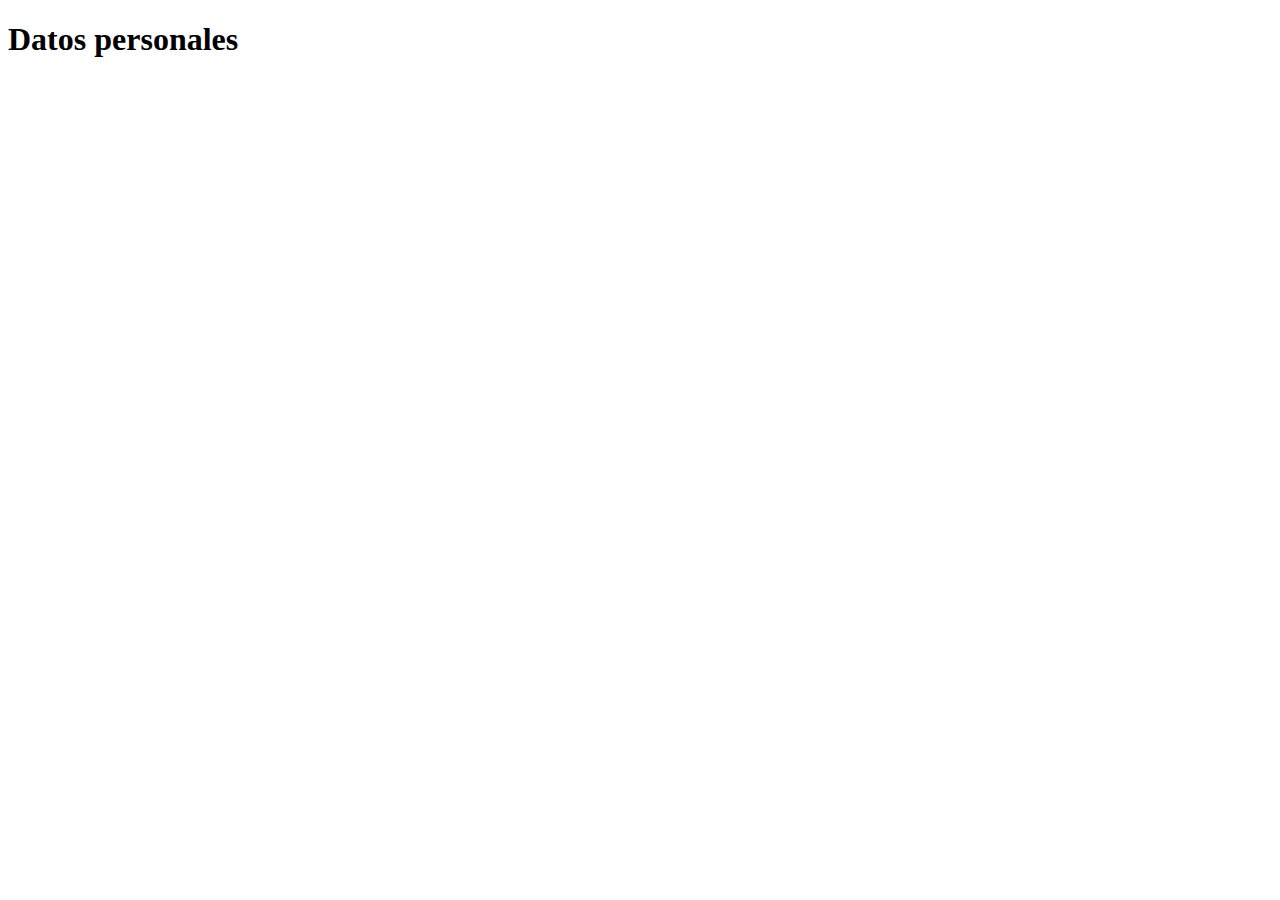
==== Tarea 1/index.html @ 672814fe "Add files via upload" ====
<!DOCTYPE html>
<html lang="en">
<head>
    <meta charset="UTF-8">
    <meta http-equiv="X-UA-Compatible" content="IE=edge">
    <meta name="viewport" content="width=device-width, initial-scale=1.0">
    <title>Tarea 1</title>
</head>
<body>
    <h1>Datos personales</h1>
</body>
</html>
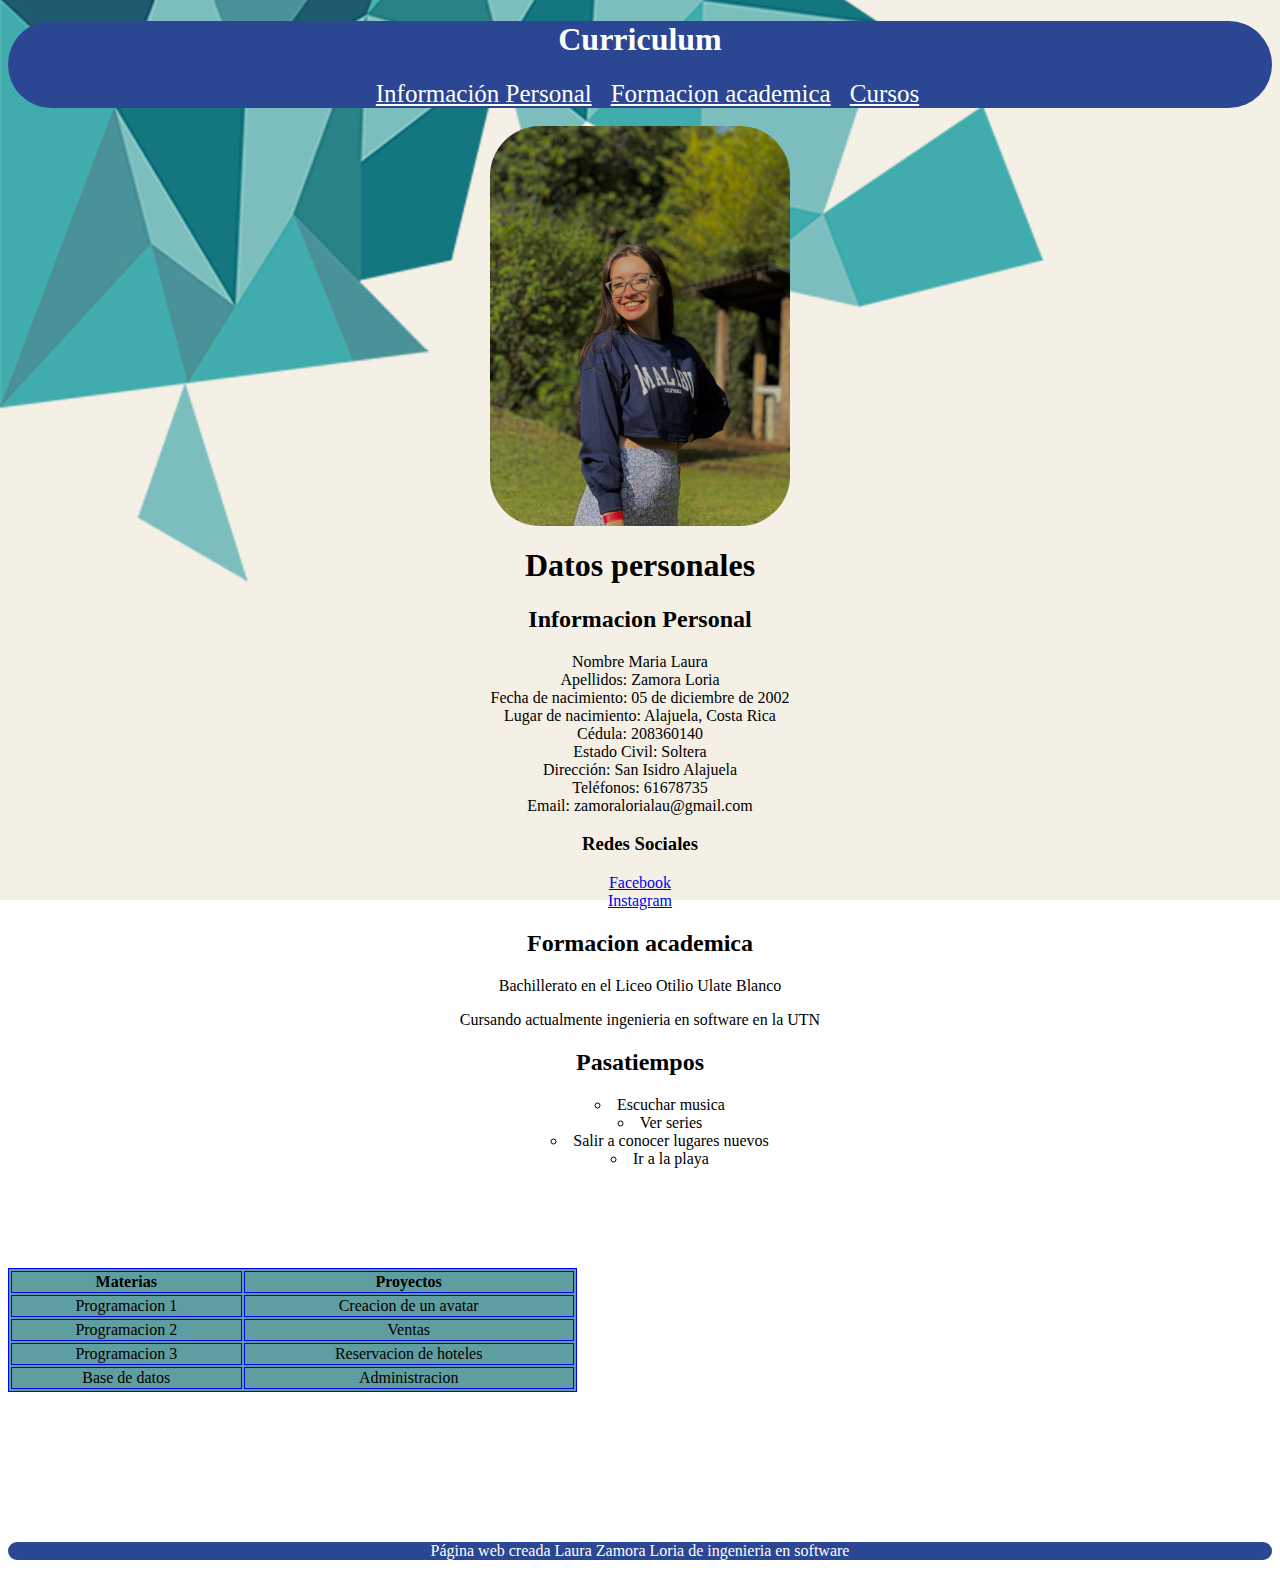
==== commit d73a27b3: "Add files via upload" ====
--- a/Tarea 1/index.html
+++ b/Tarea 1/index.html
@@ -1,12 +1,100 @@
 <!DOCTYPE html>
 <html lang="en">
+
 <head>
     <meta charset="UTF-8">
     <meta http-equiv="X-UA-Compatible" content="IE=edge">
     <meta name="viewport" content="width=device-width, initial-scale=1.0">
     <title>Tarea 1</title>
+    <link rel="stylesheet" href="style.css" />
+  
 </head>
+
 <body>
+    <header>
+        <nav>
+            <h1> Curriculum</h1>
+            <a href="#Informacion" class="navegador">Información Personal</a>
+            <a href="#Formacion" class="navegador">Formacion academica</a>
+            <a href="#tabla" class="navegador">Cursos</a>
+            
+        </nav>
+     
+    </header>
+    <br>
+    <img id="foto" src="imagenes/Lau.jpg" width="300" />
     <h1>Datos personales</h1>
+    <div id="Informacion">
+        <h2 id= "Informacion">Informacion Personal</h2>
+        <p> Nombre Maria Laura <br>
+            Apellidos: Zamora Loria<br>
+            Fecha de nacimiento: 05 de diciembre de 2002 <br>
+            Lugar de nacimiento: Alajuela, Costa Rica <br>
+            Cédula: 208360140 <br>
+            Estado Civil: Soltera <br>
+            Dirección: San Isidro Alajuela<br>
+            Teléfonos: 61678735 <br>
+            Email: zamoralorialau@gmail.com <br>
+        <h3>Redes Sociales</h3>
+        <a target="_blank" href="https://www.facebook.com/lau.zamoraloria?mibextid=LQQJ4d">Facebook</a> <br>
+        <a target="_blank" href="https://instagram.com/_lau_loria?igshid=MjEwN2IyYWYwYw==">Instagram</a>
+
+        </p>
+    </div>
+
+    <div id="Formacion">
+        <h2 id ="Formacion" >Formacion academica</h2>
+        <p>Bachillerato en el Liceo Otilio Ulate Blanco</p>
+        <p>Cursando actualmente ingenieria en software en la UTN </p>
+    </div>
+
+    <div id="Hobbies">
+        <h2>Pasatiempos </h2>
+        <ul>
+            <li> Escuchar musica</li>
+            <li> Ver series</li>
+            <li> Salir a conocer lugares nuevos</li>
+            <li> Ir a la playa</li>
+        </ul>
+    </div>
+
+    <div id="tabla">
+        <style>
+            table,
+            th,
+            td {
+                border: 1px solid blue
+            }
+        </style>
+        <table id="table">
+            <tr>
+                <th> Materias</th>
+                <th> Proyectos</th>
+            </tr>
+            <tr>
+                <td> Programacion 1</td>
+                <td> Creacion de un avatar</td>
+            </tr>
+            <tr>
+                <td> Programacion 2</td>
+                <td> Ventas</td>
+            </tr>
+            <tr>
+                <td> Programacion 3</td>
+                <td> Reservacion de hoteles </td>
+            </tr>
+            <tr>
+                <td> Base de datos</td>
+                <td> Administracion</td>
+            </tr>
+        </table>
+    </div>
+
+
+    <footer>
+        <p>Página web creada Laura Zamora Loria  de ingenieria en software</p>
+       
+    </footer>
 </body>
+
 </html>--- a/Tarea 1/style.css
+++ b/Tarea 1/style.css
@@ -0,0 +1,59 @@
+body{
+    background-size: cover;
+    background-attachment: fixed;
+    background-image: url('imagenes/fondo.jpg');
+    text-align: center;
+    font-family: "Times New Roman", Times, serif;
+}
+
+#foto{
+    width:300px;
+    height:300px;
+    border-radius:50px;
+    height: auto;
+    margin: auto;
+    display: block;
+}
+header {
+    text-align: center; /* Alinea el texto al centro */
+    background-color: rgb(43, 70, 146);
+    border-radius:50px;
+   color: white;
+  }
+
+  
+
+.navegador{
+    margin-left: 15px;
+    margin-right: auto;
+    text-align: center;
+    font-size: 25px; /* Tamaño de letra más grande */
+    color:  white;
+    }
+
+    table {
+        width: 45%;
+        margin-top: 100px;
+        border: 1px solid #000;
+        text-align: center ;
+background-color:cadetblue;
+     }
+
+     ul {
+        list-style-type: circle; /* Cambia el tipo de marcador */
+        list-style-position: inside; /* Coloca el marcador dentro del espacio de sangría */
+      }
+
+footer{
+     background-color: rgb(43, 70, 146);
+     margin-top: 150px;
+     font-family: "Times New Roman", Times, serif;
+     color: white;
+     border-radius:50px;
+ }
+
+      
+      
+      
+      
+      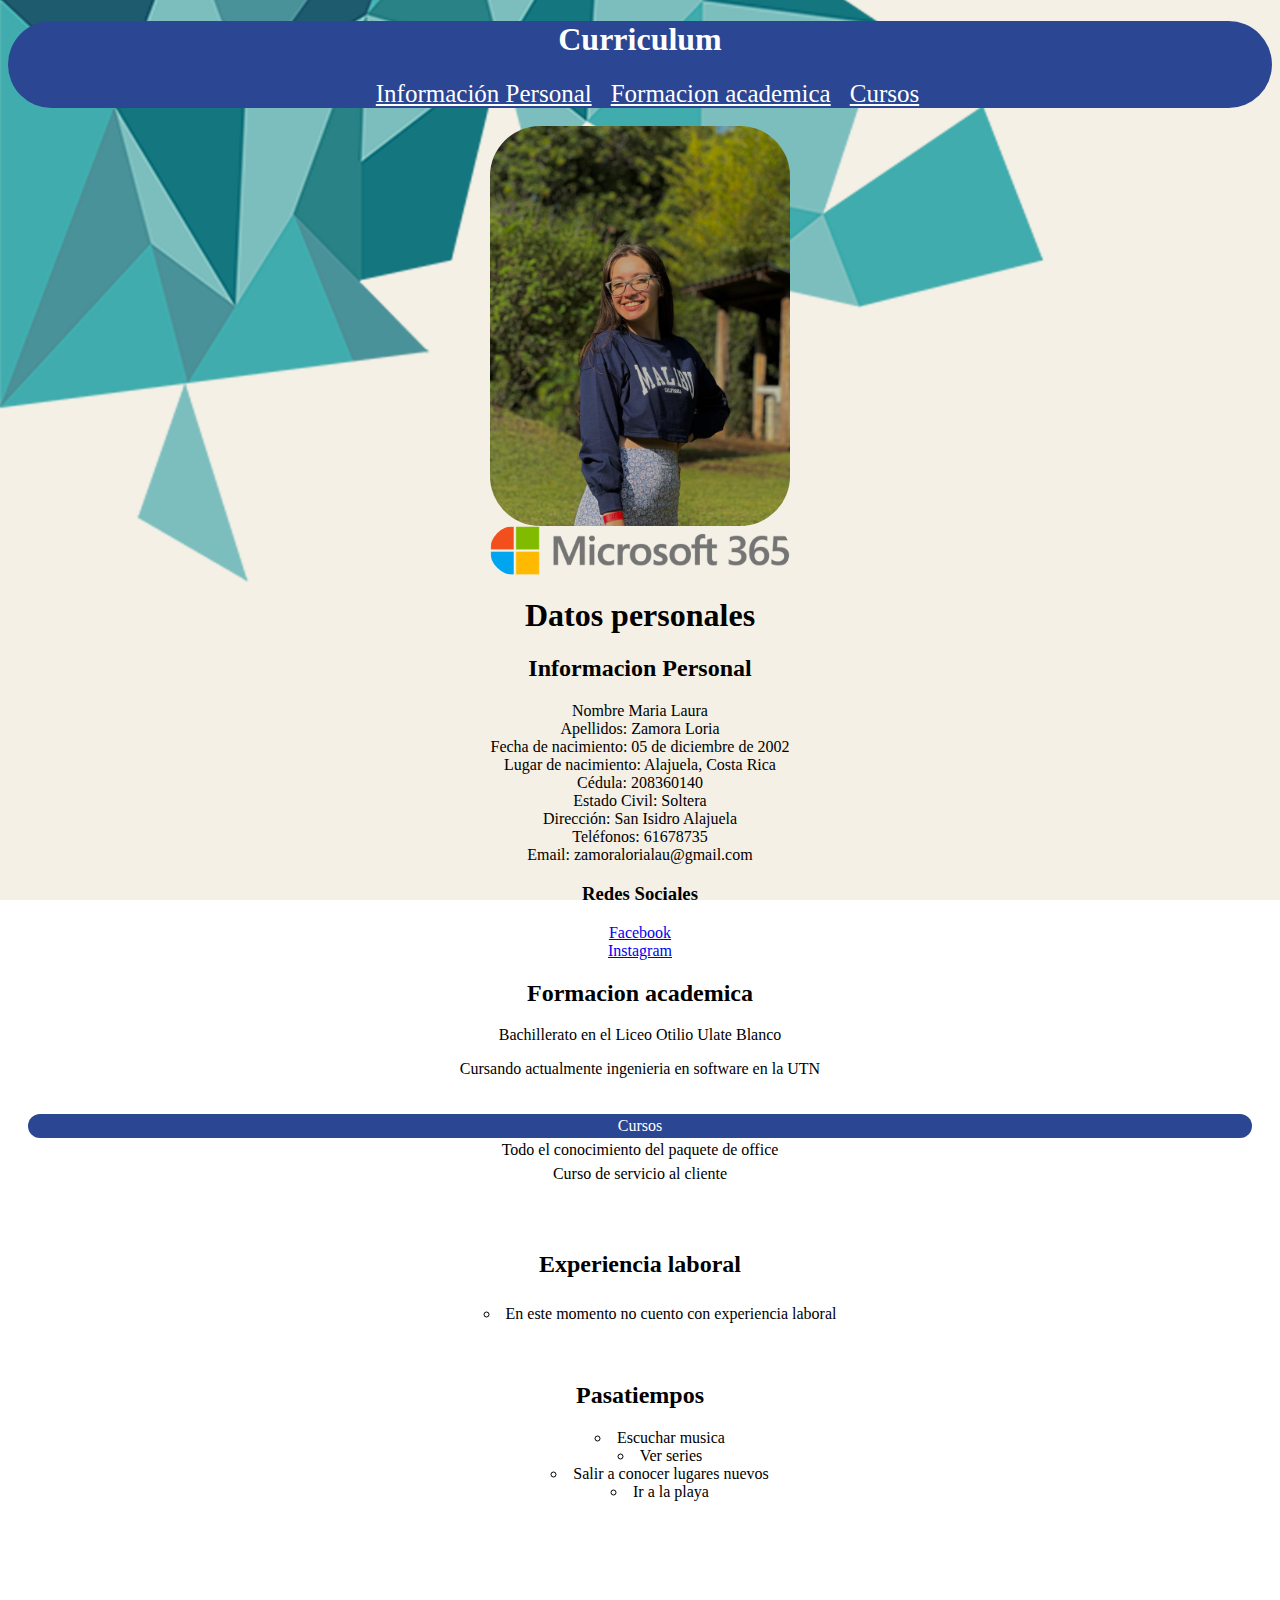
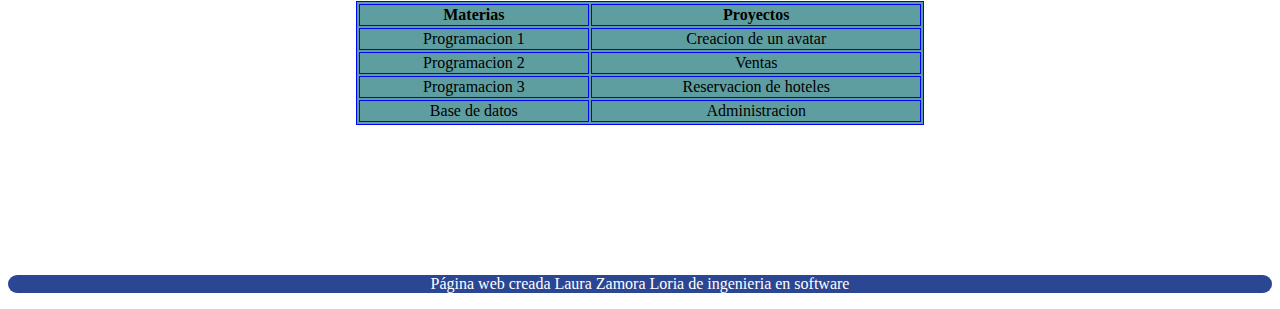
==== commit de32cd48: "Add files via upload" ====
--- a/Tarea 1/index.html
+++ b/Tarea 1/index.html
@@ -23,6 +23,7 @@
     </header>
     <br>
     <img id="foto" src="imagenes/Lau.jpg" width="300" />
+    <img id="foto" src="imagenes/cursos.png" width="300" />
     <h1>Datos personales</h1>
     <div id="Informacion">
         <h2 id= "Informacion">Informacion Personal</h2>
@@ -47,6 +48,21 @@
         <p>Bachillerato en el Liceo Otilio Ulate Blanco</p>
         <p>Cursando actualmente ingenieria en software en la UTN </p>
     </div>
+
+    <main>
+        <Article>
+            <Header id="Cursos">Cursos</Header>
+            Todo el conocimiento del paquete de office<br>
+            Curso de servicio al cliente <br>
+            
+        </Article>
+        <Article>
+            <h2>Experiencia laboral </h2>
+            <ul>
+                <li>En este momento no cuento con experiencia laboral</li>
+            </ul>
+        </Article>
+    </main>
 
     <div id="Hobbies">
         <h2>Pasatiempos </h2>
--- a/Tarea 1/style.css
+++ b/Tarea 1/style.css
@@ -21,6 +21,14 @@
    color: white;
   }
 
+  main{
+    text-align: center;
+}
+article {
+    font-size: 16px; /* Cambia el tamaño de fuente del artículo */
+    line-height: 1.5; /* Ajusta el espaciado entre líneas */
+    padding: 20px; /* Añade un espaciado interno */
+  }
   
 
 .navegador{
@@ -33,10 +41,11 @@
 
     table {
         width: 45%;
+        margin: auto;
         margin-top: 100px;
         border: 1px solid #000;
-        text-align: center ;
-background-color:cadetblue;
+        text-align: center;
+        background-color: cadetblue;
      }
 
      ul {
